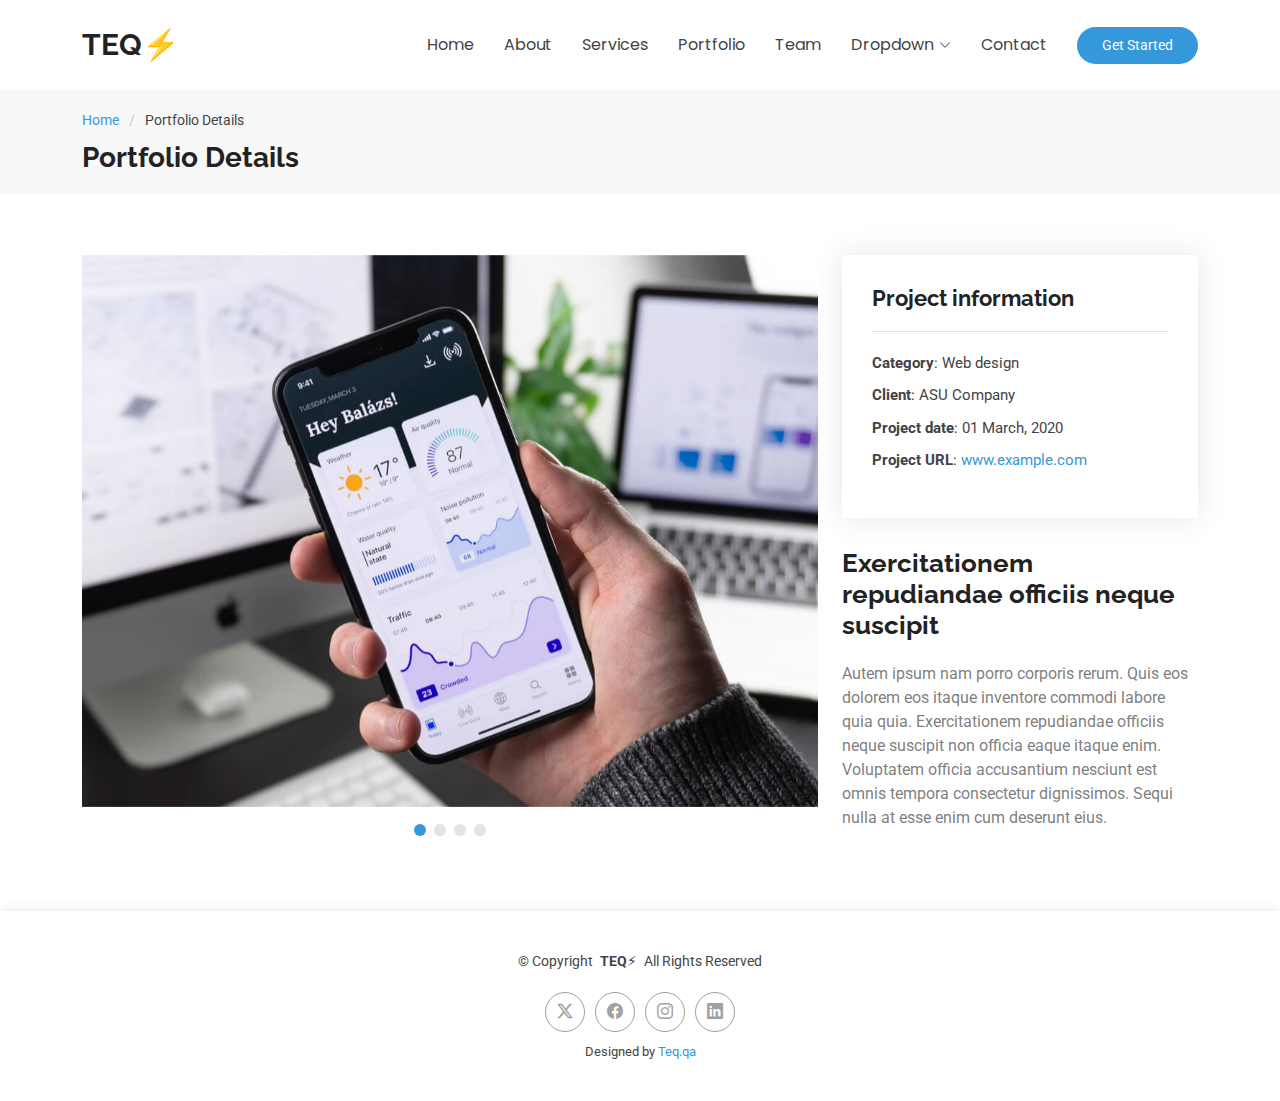
==== portfolio-details.html @ 524a4195 "initial commit" ====
<!DOCTYPE html>
<html lang="en">

<head>
  <meta charset="utf-8">
  <meta content="width=device-width, initial-scale=1.0" name="viewport">
  <title>Portfolio Details - TEQ⚡</title>
  <meta name="description" content="">
  <meta name="keywords" content="">

  <!-- Favicons -->
  <link href="assets/img/favicon.png" rel="icon">
  <link href="assets/img/apple-touch-icon.png" rel="apple-touch-icon">

  <!-- Fonts -->
  <link href="https://fonts.googleapis.com" rel="preconnect">
  <link href="https://fonts.gstatic.com" rel="preconnect" crossorigin>
  <link
    href="https://fonts.googleapis.com/css2?family=Roboto:ital,wght@0,100;0,300;0,400;0,500;0,700;0,900;1,100;1,300;1,400;1,500;1,700;1,900&family=Poppins:ital,wght@0,100;0,200;0,300;0,400;0,500;0,600;0,700;0,800;0,900;1,100;1,200;1,300;1,400;1,500;1,600;1,700;1,800;1,900&family=Raleway:ital,wght@0,100;0,200;0,300;0,400;0,500;0,600;0,700;0,800;0,900;1,100;1,200;1,300;1,400;1,500;1,600;1,700;1,800;1,900&display=swap"
    rel="stylesheet">

  <!-- teq CSS Files -->
  <link href="assets/teq/bootstrap/css/bootstrap.min.css" rel="stylesheet">
  <link href="assets/teq/bootstrap-icons/bootstrap-icons.css" rel="stylesheet">
  <link href="assets/teq/aos/aos.css" rel="stylesheet">
  <link href="assets/teq/glightbox/css/glightbox.min.css" rel="stylesheet">
  <link href="assets/teq/swiper/swiper-bundle.min.css" rel="stylesheet">

  <!-- Main CSS File -->
  <link href="assets/css/main.css" rel="stylesheet">


</head>

<body class="portfolio-details-page">

  <header id="header" class="header d-flex align-items-center sticky-top">
    <div class="container-fluid container-xl position-relative d-flex align-items-center">

      <a href="index.html" class="logo d-flex align-items-center me-auto">
        <!-- Uncomment the line below if you also wish to use an image logo -->
        <!-- <img src="assets/img/logo.png" alt=""> -->
        <h1 class="sitename">TEQ⚡</h1>
      </a>

      <nav id="navmenu" class="navmenu">
        <ul>
          <li><a href="#hero">Home<br></a></li>
          <li><a href="#about">About</a></li>
          <li><a href="#services">Services</a></li>
          <li><a href="#portfolio">Portfolio</a></li>
          <li><a href="#team">Team</a></li>
          <li class="dropdown"><a href="#"><span>Dropdown</span> <i class="bi bi-chevron-down toggle-dropdown"></i></a>
            <ul>
              <li><a href="#">Dropdown 1</a></li>
              <li class="dropdown"><a href="#"><span>Deep Dropdown</span> <i
                    class="bi bi-chevron-down toggle-dropdown"></i></a>
                <ul>
                  <li><a href="#">Deep Dropdown 1</a></li>
                  <li><a href="#">Deep Dropdown 2</a></li>
                  <li><a href="#">Deep Dropdown 3</a></li>
                  <li><a href="#">Deep Dropdown 4</a></li>
                  <li><a href="#">Deep Dropdown 5</a></li>
                </ul>
              </li>
              <li><a href="#">Dropdown 2</a></li>
              <li><a href="#">Dropdown 3</a></li>
              <li><a href="#">Dropdown 4</a></li>
            </ul>
          </li>
          <li><a href="#contact">Contact</a></li>
        </ul>
        <i class="mobile-nav-toggle d-xl-none bi bi-list"></i>
      </nav>

      <a class="btn-getstarted" href="index.html#about">Get Started</a>

    </div>
  </header>

  <main class="main">

    <!-- Page Title -->
    <div class="page-title" data-aos="fade">
      <div class="container">
        <nav class="breadcrumbs">
          <ol>
            <li><a href="index.html">Home</a></li>
            <li class="current">Portfolio Details</li>
          </ol>
        </nav>
        <h1>Portfolio Details</h1>
      </div>
    </div><!-- End Page Title -->

    <!-- Portfolio Details Section -->
    <section id="portfolio-details" class="portfolio-details section">

      <div class="container" data-aos="fade-up" data-aos-delay="100">

        <div class="row gy-4">

          <div class="col-lg-8">
            <div class="portfolio-details-slider swiper init-swiper">

              <script type="application/json" class="swiper-config">
                {
                  "loop": true,
                  "speed": 600,
                  "autoplay": {
                    "delay": 5000
                  },
                  "slidesPerView": "auto",
                  "pagination": {
                    "el": ".swiper-pagination",
                    "type": "bullets",
                    "clickable": true
                  }
                }
              </script>

              <div class="swiper-wrapper align-items-center">

                <div class="swiper-slide">
                  <img src="assets/img/portfolio/app-1.jpg" alt="">
                </div>

                <div class="swiper-slide">
                  <img src="assets/img/portfolio/product-1.jpg" alt="">
                </div>

                <div class="swiper-slide">
                  <img src="assets/img/portfolio/branding-1.jpg" alt="">
                </div>

                <div class="swiper-slide">
                  <img src="assets/img/portfolio/books-1.jpg" alt="">
                </div>

              </div>
              <div class="swiper-pagination"></div>
            </div>
          </div>

          <div class="col-lg-4">
            <div class="portfolio-info" data-aos="fade-up" data-aos-delay="200">
              <h3>Project information</h3>
              <ul>
                <li><strong>Category</strong>: Web design</li>
                <li><strong>Client</strong>: ASU Company</li>
                <li><strong>Project date</strong>: 01 March, 2020</li>
                <li><strong>Project URL</strong>: <a href="#">www.example.com</a></li>
              </ul>
            </div>
            <div class="portfolio-description" data-aos="fade-up" data-aos-delay="300">
              <h2>Exercitationem repudiandae officiis neque suscipit</h2>
              <p>
                Autem ipsum nam porro corporis rerum. Quis eos dolorem eos itaque inventore commodi labore quia quia.
                Exercitationem repudiandae officiis neque suscipit non officia eaque itaque enim. Voluptatem officia
                accusantium nesciunt est omnis tempora consectetur dignissimos. Sequi nulla at esse enim cum deserunt
                eius.
              </p>
            </div>
          </div>

        </div>

      </div>

    </section><!-- /Portfolio Details Section -->

  </main>

  <footer id="footer" class="footer">

    <div class="container">
      <div class="copyright text-center ">
        <p>© <span>Copyright</span> <strong class="px-1 sitename">TEQ⚡</strong> <span>All Rights Reserved</span></p>
      </div>
      <div class="social-links d-flex justify-content-center">
        <a href=""><i class="bi bi-twitter-x"></i></a>
        <a href=""><i class="bi bi-facebook"></i></a>
        <a href=""><i class="bi bi-instagram"></i></a>
        <a href=""><i class="bi bi-linkedin"></i></a>
      </div>
      <div class="credits">

        Designed by <a href="https://teq.qa/">Teq.qa</a>
      </div>
    </div>

  </footer>

  <!-- Scroll Top -->
  <a href="#" id="scroll-top" class="scroll-top d-flex align-items-center justify-content-center"><i
      class="bi bi-arrow-up-short"></i></a>

  <!-- Preloader -->
  <div id="preloader"></div>

  <!-- teq JS Files -->
  <script src="assets/teq/bootstrap/js/bootstrap.bundle.min.js"></script>
  <script src="assets/teq/php-email-form/validate.js"></script>
  <script src="assets/teq/aos/aos.js"></script>
  <script src="assets/teq/glightbox/js/glightbox.min.js"></script>
  <script src="assets/teq/purecounter/purecounter_vanilla.js"></script>
  <script src="assets/teq/swiper/swiper-bundle.min.js"></script>
  <script src="assets/teq/imagesloaded/imagesloaded.pkgd.min.js"></script>
  <script src="assets/teq/isotope-layout/isotope.pkgd.min.js"></script>

  <!-- Main JS File -->
  <script src="assets/js/main.js"></script>

</body>

</html>
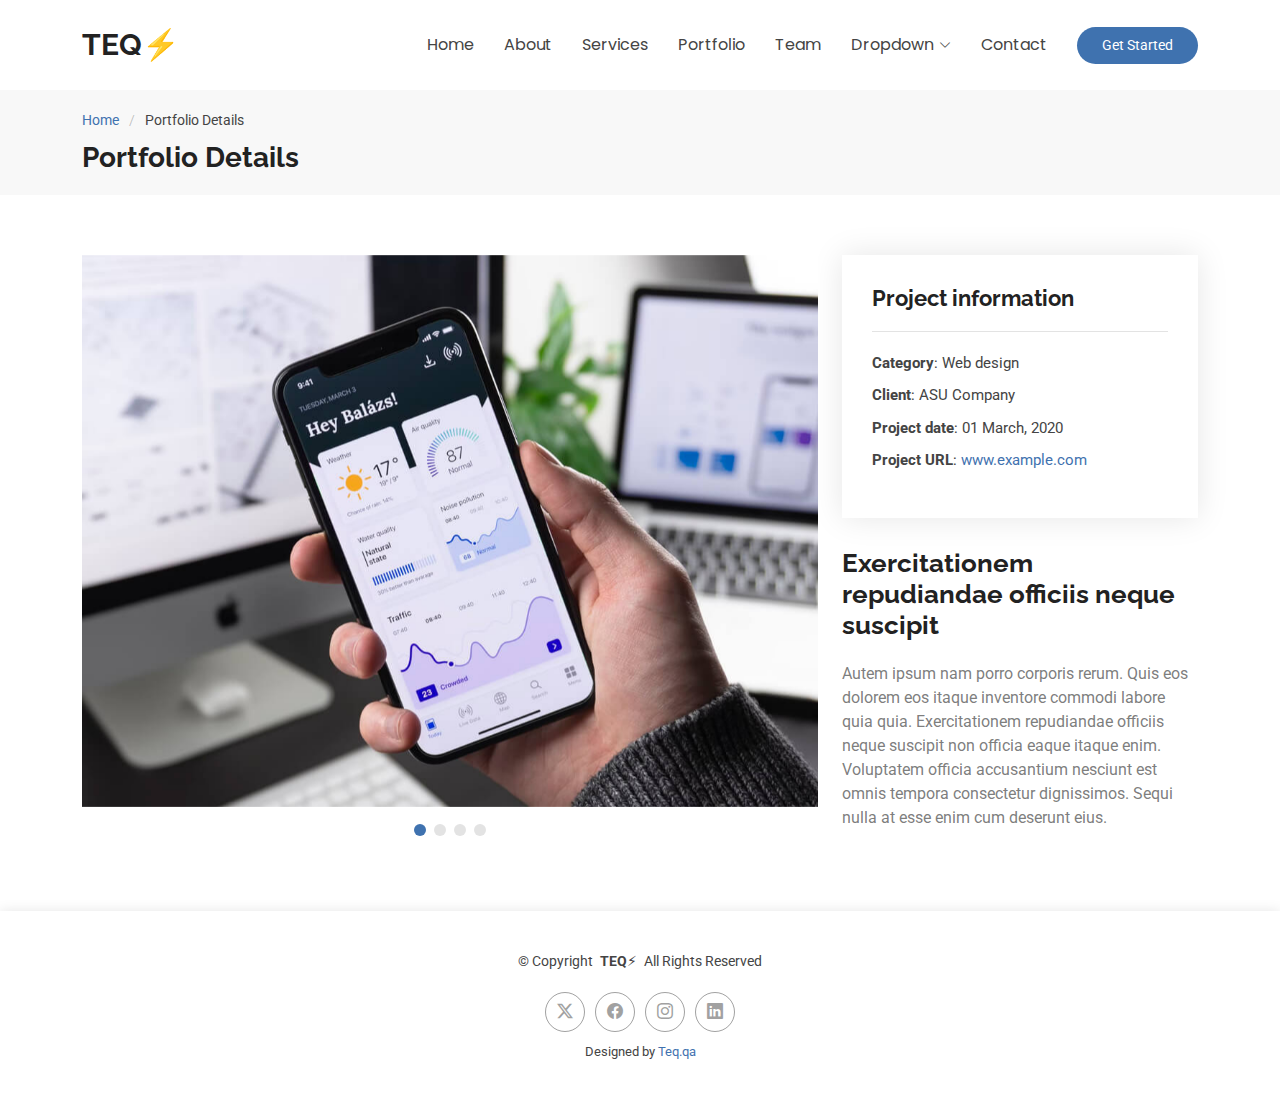
==== commit baa06eb0: "update logo" ====
--- a/portfolio-details.html
+++ b/portfolio-details.html
@@ -9,7 +9,7 @@
   <meta name="keywords" content="">
 
   <!-- Favicons -->
-  <link href="assets/img/favicon.png" rel="icon">
+  <link href="assets/img/favicon.jpg" rel="icon">
   <link href="assets/img/apple-touch-icon.png" rel="apple-touch-icon">
 
   <!-- Fonts -->
--- a/assets/css/main.css
+++ b/assets/css/main.css
@@ -12,7 +12,7 @@
   /* Default color used for the majority of the text content across the entire website */
   --heading-color: #222222;
   /* Color for headings, subheadings and title throughout the website */
-  --accent-color: #3498db;
+  --accent-color: #3F72AF;
   /* Accent color that represents your brand on the website. It's used for buttons, links, and other elements that need to stand out */
   --surface-color: #ffffff;
   /* The surface color is used as a background of boxed elements within sections, such as cards, icon boxes, or other elements that require a visual separation from the global background. */
@@ -860,7 +860,7 @@
 # Services Section
 --------------------------------------------------------------*/
 .services .service-item {
-  background-color: var(--surface-color);
+  background-color: #D2E0FB;
   box-shadow: 0px 0 30px 0 rgba(0, 0, 0, 0.1);
   padding: 50px 30px;
   transition: all ease-in-out 0.4s;
@@ -1717,4 +1717,4 @@
 --------------------------------------------------------------*/
 .starter-section {
   /* Add your styles here */
-}+}
